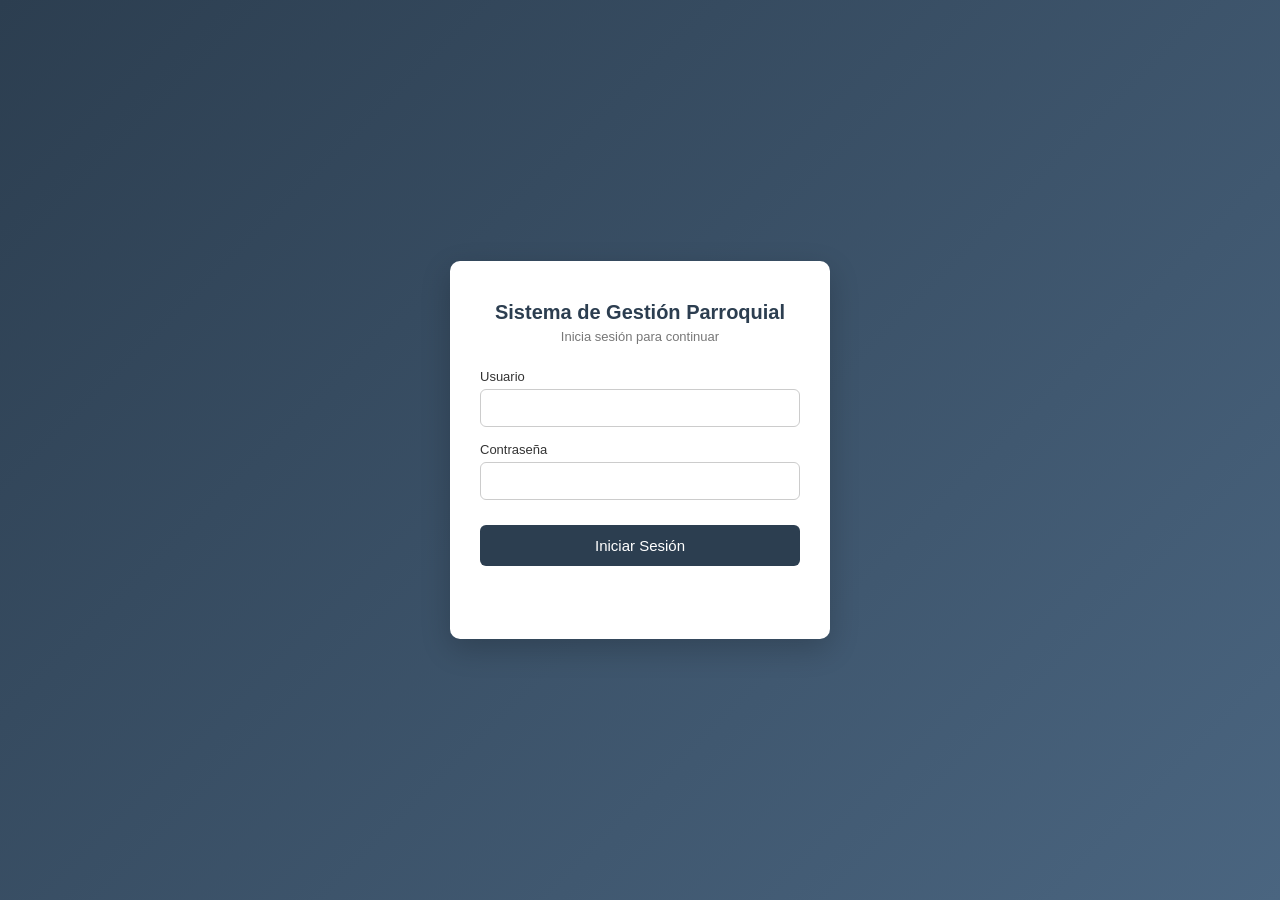
==== index.html @ b512bdb8 "Sprint 1: pantalla de login funcional" ====
<!DOCTYPE html>
<html lang="es">
<head>
  <meta charset="UTF-8">
  <meta name="viewport" content="width=device-width, initial-scale=1.0">
  <title>Sistema Parroquial - Iniciar Sesión</title>
  <link rel="stylesheet" href="css/style.css">
</head>
<body>
  <div class="login-container">
    <div class="login-box">
      <h1>Sistema de Gestión Parroquial</h1>
      <p class="subtitulo">Inicia sesión para continuar</p>

      <form id="formLogin">
        <label for="usuario">Usuario</label>
        <input type="text" id="usuario" name="usuario" required autocomplete="username">

        <label for="password">Contraseña</label>
        <input type="password" id="password" name="password" required autocomplete="current-password">

        <button type="submit">Iniciar Sesión</button>

        <p id="mensajeError" class="mensaje-error"></p>
      </form>
    </div>
  </div>

  <script src="js/config.js"></script>
  <script src="js/auth.js"></script>
</body>
</html>
---- css/style.css ----
* {
  margin: 0;
  padding: 0;
  box-sizing: border-box;
  font-family: 'Segoe UI', Arial, sans-serif;
}

body {
  background: linear-gradient(135deg, #2c3e50, #4a6580);
  min-height: 100vh;
  display: flex;
  align-items: center;
  justify-content: center;
}

.login-container {
  width: 100%;
  padding: 20px;
}

.login-box {
  background: white;
  max-width: 380px;
  margin: 0 auto;
  padding: 40px 30px;
  border-radius: 10px;
  box-shadow: 0 10px 30px rgba(0,0,0,0.2);
}

.login-box h1 {
  font-size: 20px;
  color: #2c3e50;
  text-align: center;
  margin-bottom: 5px;
}

.subtitulo {
  text-align: center;
  color: #777;
  font-size: 13px;
  margin-bottom: 25px;
}

label {
  display: block;
  font-size: 13px;
  color: #333;
  margin-bottom: 5px;
  margin-top: 15px;
}

input {
  width: 100%;
  padding: 10px 12px;
  border: 1px solid #ccc;
  border-radius: 6px;
  font-size: 14px;
}

input:focus {
  outline: none;
  border-color: #2c3e50;
}

button {
  width: 100%;
  margin-top: 25px;
  padding: 12px;
  background: #2c3e50;
  color: white;
  border: none;
  border-radius: 6px;
  font-size: 15px;
  cursor: pointer;
}

button:hover {
  background: #1a252f;
}

.mensaje-error {
  margin-top: 15px;
  color: #c0392b;
  font-size: 13px;
  text-align: center;
  min-height: 18px;
}
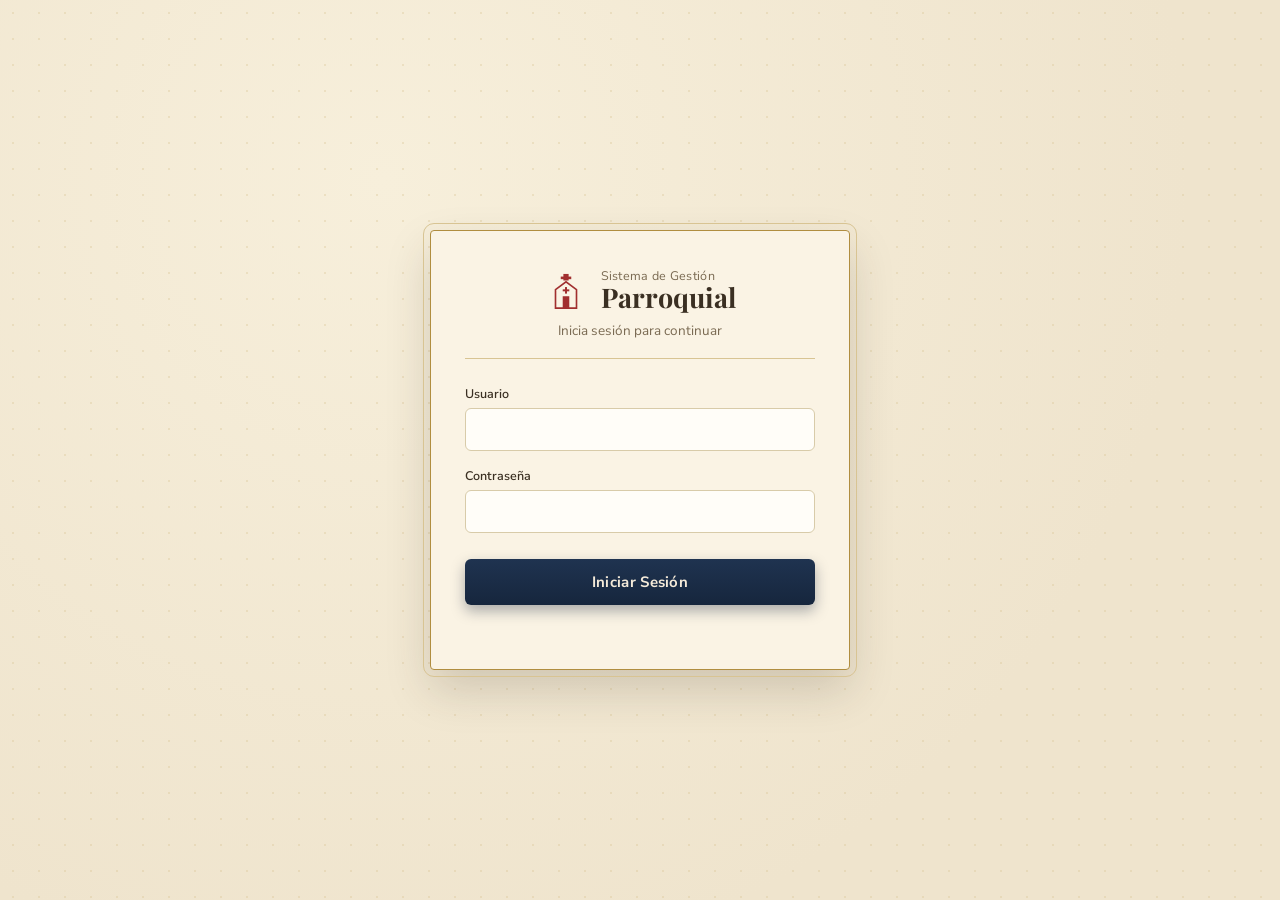
==== commit a85b81d2: "Diseño: estilo parroquial en personas, usuarios, auditoria (con paginacion), configuracion y boletas" ====
--- a/index.html
+++ b/index.html
@@ -3,26 +3,51 @@
 <head>
   <meta charset="UTF-8">
   <meta name="viewport" content="width=device-width, initial-scale=1.0">
-  <title>Sistema Parroquial - Iniciar Sesión</title>
+  <title>Sistema de Gestión Parroquial</title>
+  <link rel="preconnect" href="https://fonts.googleapis.com">
+  <link rel="preconnect" href="https://fonts.gstatic.com" crossorigin>
+  <link href="https://fonts.googleapis.com/css2?family=Playfair+Display:wght@600;700&family=Nunito+Sans:wght@400;600;700&display=swap" rel="stylesheet">
   <link rel="stylesheet" href="css/style.css">
 </head>
-<body>
+<body class="fondo-login">
+  <div class="patron-fondo"></div>
+
   <div class="login-container">
     <div class="login-box">
-      <h1>Sistema de Gestión Parroquial</h1>
-      <p class="subtitulo">Inicia sesión para continuar</p>
+      <div class="login-marco">
 
-      <form id="formLogin">
-        <label for="usuario">Usuario</label>
-        <input type="text" id="usuario" name="usuario" required autocomplete="username">
+        <div class="login-encabezado">
+          <div class="icono-iglesia">
+            <svg viewBox="0 0 64 64" xmlns="http://www.w3.org/2000/svg">
+              <rect x="28" y="6" width="8" height="10" fill="currentColor"/>
+              <rect x="24" y="10" width="16" height="4" fill="currentColor"/>
+              <path d="M16 58 L16 30 L32 18 L48 30 L48 58 Z" fill="none" stroke="currentColor" stroke-width="2.5"/>
+              <rect x="27" y="40" width="10" height="18" fill="currentColor"/>
+              <rect x="30.5" y="26" width="3" height="10" fill="currentColor"/>
+              <rect x="27" y="29.5" width="10" height="3" fill="currentColor"/>
+            </svg>
+          </div>
+          <div class="titulo-texto">
+            <span class="titulo-chico">Sistema de Gestión</span>
+            <h1>Parroquial</h1>
+          </div>
+        </div>
 
-        <label for="password">Contraseña</label>
-        <input type="password" id="password" name="password" required autocomplete="current-password">
+        <p class="subtitulo">Inicia sesión para continuar</p>
 
-        <button type="submit">Iniciar Sesión</button>
+        <form id="formLogin">
+          <label for="usuario">Usuario</label>
+          <input type="text" id="usuario" name="usuario" required autocomplete="username">
 
-        <p id="mensajeError" class="mensaje-error"></p>
-      </form>
+          <label for="password">Contraseña</label>
+          <input type="password" id="password" name="password" required autocomplete="current-password">
+
+          <button type="submit">Iniciar Sesión</button>
+
+          <p id="mensajeError" class="mensaje-error"></p>
+        </form>
+
+      </div>
     </div>
   </div>
 
--- a/css/style.css
+++ b/css/style.css
@@ -2,86 +2,187 @@
   margin: 0;
   padding: 0;
   box-sizing: border-box;
-  font-family: 'Segoe UI', Arial, sans-serif;
+  font-family: 'Nunito Sans', 'Segoe UI', Arial, sans-serif;
 }
 
-body {
-  background: linear-gradient(135deg, #2c3e50, #4a6580);
+:root {
+  --crema-fondo: #efe4cd;
+  --crema-tarjeta: #faf3e4;
+  --dorado: #b08d3f;
+  --dorado-suave: #d8c493;
+  --marino: #1f3350;
+  --marino-oscuro: #16263d;
+  --texto-oscuro: #3a2f22;
+  --texto-suave: #7a6a52;
+  --error: #a12f2f;
+}
+
+body.fondo-login {
   min-height: 100vh;
+  background: radial-gradient(circle at 30% 20%, #f7efdb, var(--crema-fondo) 70%);
   display: flex;
   align-items: center;
   justify-content: center;
+  position: relative;
+  overflow-x: hidden;
+}
+
+.patron-fondo {
+  position: absolute;
+  inset: 0;
+  opacity: 0.35;
+  background-image:
+    radial-gradient(var(--dorado-suave) 1px, transparent 1px);
+  background-size: 26px 26px;
+  pointer-events: none;
 }
 
 .login-container {
+  position: relative;
+  z-index: 1;
   width: 100%;
   padding: 20px;
 }
 
 .login-box {
-  background: white;
-  max-width: 380px;
+  max-width: 420px;
   margin: 0 auto;
-  padding: 40px 30px;
-  border-radius: 10px;
-  box-shadow: 0 10px 30px rgba(0,0,0,0.2);
 }
 
-.login-box h1 {
-  font-size: 20px;
-  color: #2c3e50;
-  text-align: center;
-  margin-bottom: 5px;
+.login-marco {
+  background: var(--crema-tarjeta);
+  border: 1.5px solid var(--dorado);
+  outline: 1px solid var(--dorado-suave);
+  outline-offset: 6px;
+  border-radius: 4px;
+  padding: 38px 34px 32px;
+  box-shadow: 0 20px 45px rgba(58, 47, 34, 0.18);
+}
+
+.login-encabezado {
+  display: flex;
+  align-items: center;
+  gap: 14px;
+  justify-content: center;
+  margin-bottom: 6px;
+}
+
+.icono-iglesia {
+  width: 42px;
+  height: 42px;
+  color: var(--error);
+  flex-shrink: 0;
+}
+
+.icono-iglesia svg {
+  width: 100%;
+  height: 100%;
+}
+
+.titulo-texto {
+  text-align: left;
+  line-height: 1.1;
+}
+
+.titulo-chico {
+  display: block;
+  font-size: 12.5px;
+  color: var(--texto-suave);
+  letter-spacing: 0.3px;
+}
+
+.titulo-texto h1 {
+  font-family: 'Playfair Display', serif;
+  font-size: 27px;
+  color: var(--texto-oscuro);
+  font-weight: 700;
 }
 
 .subtitulo {
   text-align: center;
-  color: #777;
-  font-size: 13px;
-  margin-bottom: 25px;
+  color: var(--texto-suave);
+  font-size: 13.5px;
+  margin-top: 8px;
+  margin-bottom: 26px;
+  padding-bottom: 18px;
+  border-bottom: 1px solid var(--dorado-suave);
 }
 
 label {
   display: block;
-  font-size: 13px;
-  color: #333;
-  margin-bottom: 5px;
-  margin-top: 15px;
+  font-size: 12.5px;
+  font-weight: 600;
+  color: var(--texto-oscuro);
+  margin-bottom: 6px;
+  margin-top: 16px;
 }
 
 input {
   width: 100%;
-  padding: 10px 12px;
-  border: 1px solid #ccc;
+  padding: 11px 13px;
+  border: 1px solid #d8cba9;
+  background: #fffdf8;
   border-radius: 6px;
   font-size: 14px;
+  color: var(--texto-oscuro);
+  transition: border-color 0.15s ease;
 }
 
 input:focus {
   outline: none;
-  border-color: #2c3e50;
+  border-color: var(--dorado);
+  box-shadow: 0 0 0 3px rgba(176, 141, 63, 0.15);
 }
 
-button {
+button[type="submit"] {
   width: 100%;
-  margin-top: 25px;
-  padding: 12px;
-  background: #2c3e50;
-  color: white;
+  margin-top: 26px;
+  padding: 13px;
+  background: linear-gradient(180deg, var(--marino), var(--marino-oscuro));
+  color: #f4ead9;
   border: none;
   border-radius: 6px;
   font-size: 15px;
+  font-weight: 700;
+  letter-spacing: 0.3px;
   cursor: pointer;
+  box-shadow: 0 6px 14px rgba(22, 38, 61, 0.35);
+  transition: transform 0.1s ease, box-shadow 0.15s ease;
 }
 
-button:hover {
-  background: #1a252f;
+button[type="submit"]:hover {
+  transform: translateY(-1px);
+  box-shadow: 0 8px 18px rgba(22, 38, 61, 0.4);
+}
+
+button[type="submit"]:active {
+  transform: translateY(0);
 }
 
 .mensaje-error {
-  margin-top: 15px;
-  color: #c0392b;
+  margin-top: 14px;
+  color: var(--error);
   font-size: 13px;
   text-align: center;
   min-height: 18px;
+}
+
+/* ---- Responsivo para celulares ---- */
+@media (max-width: 480px) {
+  .login-marco {
+    padding: 30px 22px 26px;
+  }
+
+  .login-marco {
+    outline-offset: 4px;
+  }
+
+  .titulo-texto h1 {
+    font-size: 23px;
+  }
+
+  .icono-iglesia {
+    width: 36px;
+    height: 36px;
+  }
 }
